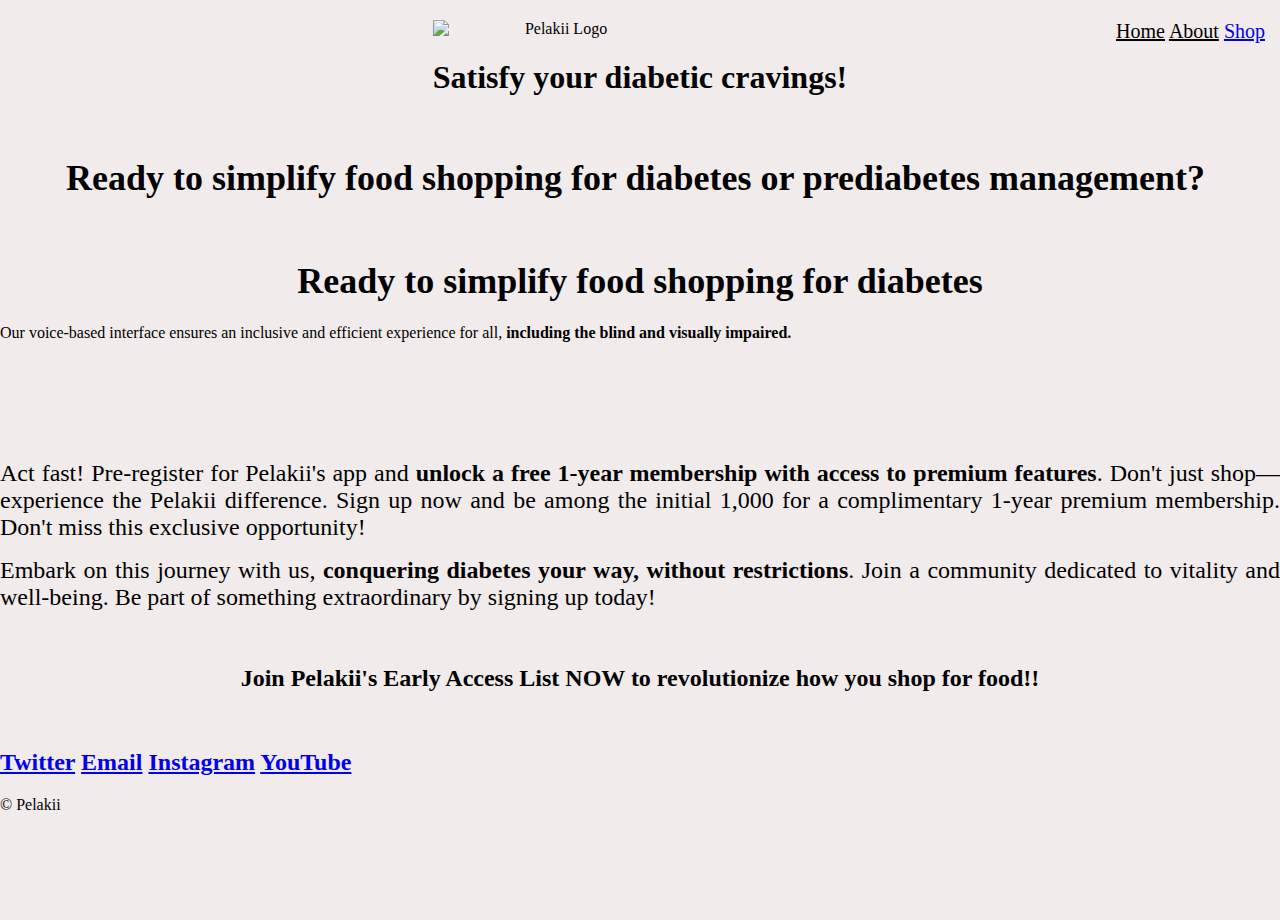
==== Fixing Portfolio/index.html @ a08e25d0 "Pelakii Logo Added" ====
<!doctype html>
<html lang="en">

<head>
  <meta charset="utf-8">
  <meta name="viewport" content="width=device-width, initial-scale=1">
  <meta name="description" content="description of your page">
  <meta name="author" content="About Pelakii">
  <!-- you would link to an external stylesheet here! -->
  <link rel="stylesheet" type="text/css" href="./style.css">
  <link href='https://fonts.googleapis.com/css?family=SecularOne' rel='stylesheet'>
  <!-- you would also link to Bootstrap here! -->
  <link href="https://cdn.jsdelivr.net/npm/bootstrap@5.3.0/dist/css/bootstrap.min.css" rel="stylesheet" integrity="sha384-9ndCyUaIbzAi2FUVXJi0CjmCapSmO7SnpJef0486qhLnuZ2cdeRhO02iuK6FUUVM" crossorigin="anonymous">
  <title>Home Page</title>
</head>
<body>
  <!-- <p>
    <a href="http://validator.w3.org/check?uri=referer">
       W3C validator
    </a>
  </p> -->
  <!-- Top right navigation-->
  <nav class="gradient-background">
    <div class="top-nav-right">
      <a id="home-link" href="index.html">Home</a>
      <a id="about-link" href="about.html">About</a>
      <a id="shop-link" href="shop.html">Shop</a>
    </div>
  </nav>
  <div class="pelakii-logo">
    <img src="Pelakii_logo.png" alt="Pelakii Logo">
  </div>

  <!-- Introduction Section  (from Bootstrap)-->
  <!-- <section class="pelakii-background"> -->
    <!-- <div class="container col-xxl-8 px-4 py-5 "> -->
  <section>
    <div class="container col-xxl-8 px-4 py-5">
      <div class="row flex-lg-row align-items-center g-5 py-5">
        <!-- <div class="col-10 col-sm-8 col-lg-6"> -->
        </div>
        <h1>Satisfy your diabetic cravings!</h1>
        <!-- <div class="col-lg-6">
        <div class="col-lg-10"> -->
          <!-- <h1 class="display-5 fw-bold text-body-emphasis lh-1 mb-3 text-lg-start">Pelakii
          </h1> -->
          <!-- <div class="d-grid gap-2 d-md-flex justify-content-md-start"> -->
          <p style="text-align: justify;"><br></p>
          <div>
            <!-- class="d-grid gap-2 d-md-flex justify-content-md-start" -->
            <h1><span style="font-size: 36px; text-align: center;">Ready to simplify food shopping for diabetes or prediabetes management?&nbsp;</span></h1>
          </div>
          <p style="text-align: justify;"><br></p>
          <p style="text-align: justify;">
          <h1><span style="font-size: 36px;">Ready to simplify food shopping for diabetes</span></h1>
            <span>
              Our voice-based interface ensures an inclusive and efficient experience for all, <strong>including the blind and visually impaired.</strong>
            </span>
            <p style="text-align: justify;"><br></p>
            <p style="text-align: justify;"><br></p>
          </p>
        </div>
        <!-- </div> -->
      </div>
    </div>
  </section>
  <section class="s_text_block pb40 o_colored_level pt0" data-snippet="s_text_block" data-name="Text" style="background-image: none;">
          <div class="s_allow_columns container">
    <p style="text-align: justify;"><br></p>
    <div class="s_allow_columns container">
              <p style="text-align: justify;"><span style="font-size: 24px;">Act fast! Pre-register for Pelakii's app and <strong>unlock a free 1-year membership with access to premium features</strong>. Don't just shop—experience the Pelakii difference.&nbsp;Sign up now and be among the initial 1,000 for a complimentary 1-year premium membership. Don't miss this exclusive opportunity!</span></p><p style="text-align: justify;"><span style="font-size: 24px;">
  Embark on this journey with us, <strong>conquering diabetes your way,</strong> <strong>without restrictions</strong>. Join a community dedicated to vitality and well-being. Be part of something extraordinary by signing up today!</span></p><p style="text-align: justify;"><br></p><h2 style="text-align: center;"><font class="text-o-color-1">Join Pelakii's Early Access List NOW to revolutionize how you shop for food!!</font></h2><p style="text-align: center;"><br></p><section class="s_website_form pt16 pb16" data-vcss="001" data-snippet="s_website_form" data-name="Form">
          <div class="container">
          <h2 class="text-center">
          <a href="https://www.linkedin.com/in/tanis-sarbatananda-a0406021b/" class="nav-link px-2 text-body-secondary">Twitter</a>
          <a href="info@pelakii.com" class="nav-link px-2 text-body-secondary">Email</a>
          <!-- Instagram Link -->
          <a href="https://www.instagram.com/joinpelakii/" class="nav-link px-2 text-body-secondary">Instagram</a>
          <!-- YouTube Link -->
          <a href="https://www.youtube.com/channel/UCVCGbaLdKcAkzgATkxF64Fg" class="nav-link px-2 text-body-secondary">YouTube</a>
        </h2>
        <p class="text-center text-body-secondary">© Pelakii</p>
      </footer>
    </div>
  </div>
</body>
</html>
---- Fixing Portfolio/style.css ----
.gradient-background {
    background: linear-gradient(300deg, #00bfff, #ff4c68, #ef8172);
    animation: gradient-animation 18s ease infinite;
  }


.pelakii-background {
  background: linear-gradient(200deg, #0b4f05, #fa40b6, #d4ef72)
}


  /* "Project" Page */



    /* Literal 'Problem Statement' Text */

    .literal-problem-statement-text
    {
      text-align: center;
      color: #ff4c68;
      margin-top: 50px;
    }


          /* Actual 'Problem Statement' Text  */
          .actual-problem-statement-text
          {
            text-align: left;
            margin: 20px auto 5px auto;
            font-size: 1.3rem;
            max-width: 800px;  
          }


    /*  Literal 'Survey Analysis' Text */

    .literal-survey-analysis-text
    {
      text-align: center;
      color: #ff4c68;
      margin-top: 65px;
    }


          /* Actual-Survey-Analysis-Text */
          .actual-survey-analysis-text
          {
            text-align: left;
            margin: 30px auto 5px auto;
            font-size: 1.3rem;
            max-width: 800px;  
          }



       /*  Literal 'Competitive Analysis' Text */

       .literal-competitive-analysis-text
       {
         text-align: center;
         color: #ff4c68;
         margin-top: 65px;
       }


              /* Actual-Competitive-Analysis-Text */
          .actual-competitive-analysis-text
          {
            text-align: left;
            margin: 30px auto 5px auto;
            font-size: 1.3rem;
            max-width: 800px;  
          }


     /*  Literal 'Persona' Text */

     .literal-persona-text
     {
       text-align: center;
       color: #ff4c68;
       margin-top: 65px;
     }




                    /* Actual-Persona-Text */
                .actual-persona-text
                {
                  text-align: left;
                  margin: 30px auto 5px auto;
                  font-size: 1.3rem;
                  max-width: 800px;  
                }


     /*  Literal 'Storyboard' Text */

     .literal-storybaord-text
     {
       text-align: center;
       color: #ff4c68;
       margin-top: 65px;
     }



                  /* Actual-Storyboard-Text */
              .actual-storyboard-text
              {
                text-align: left;
                margin: 30px auto 5px auto;
                font-size: 1.3rem;
                max-width: 800px;  
              }


    /*  Literal 'Storyboard' Text */

     .literal-conclusion-text
     {
       text-align: center;
       color: #ff4c68;
       margin-top: 65px;
     }

           /* Actual-Conclusion-Text */
           .actual-conclusion-text
           {
             text-align: left;
             margin: 30px auto 5px auto;
             font-size: 1.3rem;
             max-width: 800px;  
           }


/* from Google Font */

.playfair-display-uniquifier {
  font-family: "Playfair Display", serif;
  font-optical-sizing: auto;
  font-weight: weight;
  font-style: normal;
}

/* Adjust font */
.display-5{
    font-family: 'Secular One';
}

/* Make navigation appear on top right */
.top-nav-right{
  top: 0;
  right: 0;
  float: right;
  margin-right: 15px;
  font-size: 20px;
  color: black;
}

/* Adjust the color of 3 links to 3 different pages */
#home-link,
#about-link,
#project-link {
  color: black;
}
  


.poster{
  
  display: block;
  margin-left: auto;
  margin-right: auto;
}



#first-poster{
  width: 700px;
  margin-top: 40px;

}

#second-poster{
  width: 700px;
  margin-top: 40px;
}


.project-title{
  width: 100%;
  display: flex;
  justify-content: center;
  align-items: center;
  padding-top: 50px;
}

/* Adjust bullet points to be center */
.bullet-points{
  padding-top: 30px;
  display: flex;
  justify-content: center;
}


.horizontal-line{
  
  width: 100%;
  color: black;
}

/* 
Make bullet point appear in front of each sentence */
.myself_section ul {
  list-style-position: inside;
}

body {
  width: 100%; /* Set the width to 100% of the viewport width */
  height: 100vh; /* Set the height to 100% of the viewport height */

  margin: 0;
  padding: 0;
  /* Google Font */
  /* This make every page to be this font */
  font-family: "Playfair Display", serif;
}

/* Have video appear center of the web page */
.video{
  display: flex;
  justify-content: center;
  align-items: center;
}


/* adjust responsiveness when screen is 640px or below*/
@media (max-width: 640px){
  .top-nav-right{
    top: 0;
    right: 0;
    float: left;
    margin-right: 15px;
    font-size: 20px;
    color: black;
  }

  #first-poster{
    width: 500px;
    margin-top: 40px;
  }

  #second-poster{
    width: 500px;
    margin-top: 40px;
  }

  .video{
    width: 500px;
    display: flex;
    justify-content: right;
   
  }

  .tanis_guitar_pic{
    width: 500px;
  }






}

 
/* Payment Page Styles */

/* Center the form */
form {
  max-width: 600px;
  margin: 0 auto;
  padding: 20px;
  border: 1px solid #ccc;
  border-radius: 5px;
  background-color: #f9f9f9;
}

/* Style form fields */
input[type="text"],
input[type="email"],
input[type="number"],
textarea {
  width: 100%;
  padding: 10px;
  margin-bottom: 10px;
  border: 1px solid #ccc;
  border-radius: 5px;
  box-sizing: border-box;
}

/* Style submit button */
input[type="submit"] {
  width: 100%;
  padding: 10px;
  border: none;
  border-radius: 5px;
  background-color: #ff4c68;
  color: white;
  font-size: 16px;
  cursor: pointer;
}

input[type="submit"]:hover {
  background-color: #e0445f;
}

/* Style labels */
label {
  font-weight: bold;
}

/* Adjust responsiveness for smaller screens */
@media (max-width: 640px) {
  form {
      padding: 10px;
  }
}

h1 {
  text-align: center;
}

/* CSS for button */
input[type="submit"] {
  background-color: #E880AE; /* Set button background color */
  color: white; /* Set button text color */
  padding: 10px 20px; /* Adjust padding */
  border: none; /* Remove button border */
  cursor: pointer; /* Change cursor on hover */
}

/* Change button color on hover */
input[type="submit"]:hover {
  background-color: #D36BA1;
}

.pelakii-logo {
  text-align: center;
  margin-top: 20px;
}

.pelakii-logo img {
  max-width: 250px; /* Adjust as needed */
  display: block; /* Ensures the image is treated as a block element */
  margin-left: auto; /* Centers the image horizontally */
  margin-right: auto; /* Centers the image horizontally */
}

body {
  background-color: #F2EBEB;
}
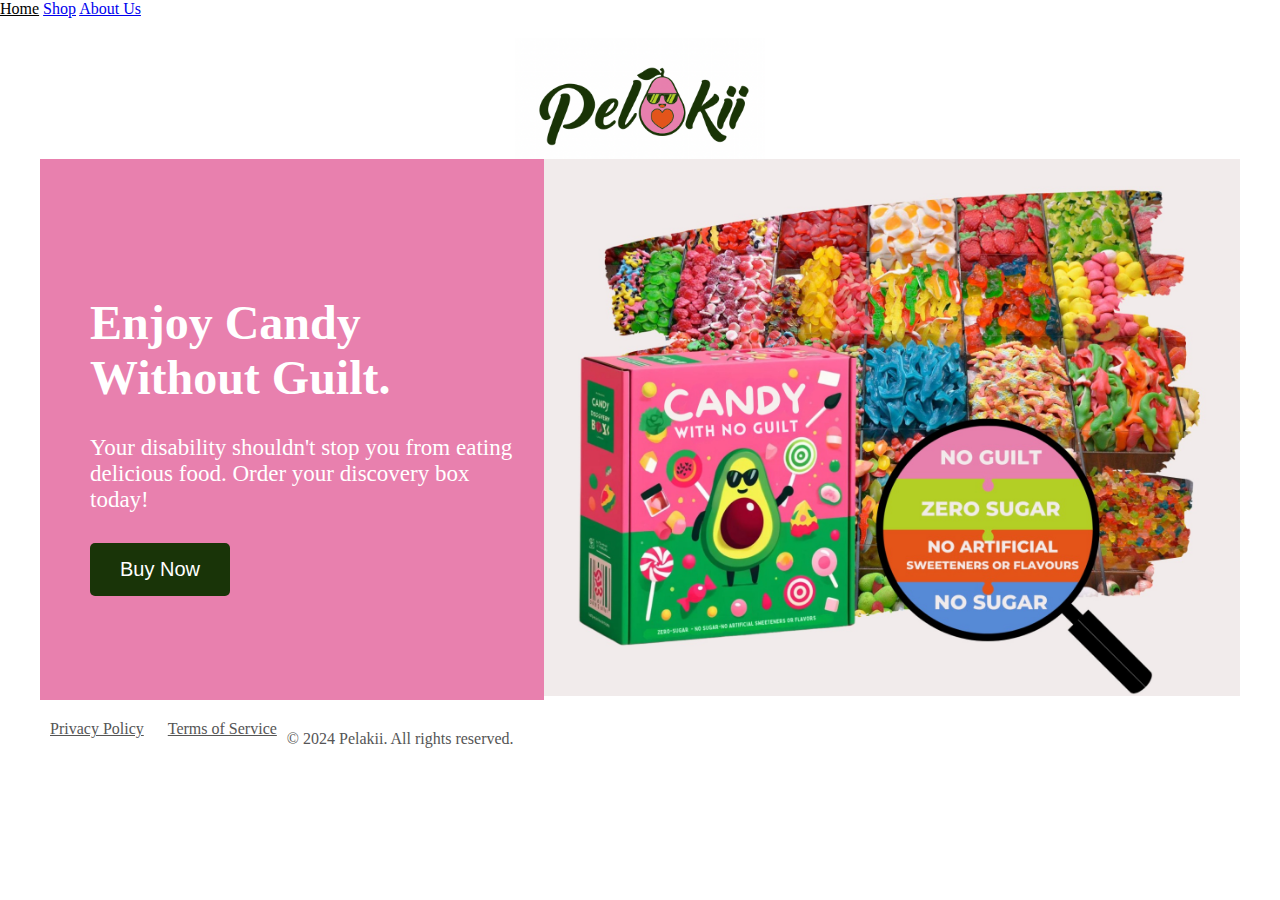
==== commit 7cd2000d: "changed index.html" ====
--- a/Fixing Portfolio/index.html
+++ b/Fixing Portfolio/index.html
@@ -1,87 +1,47 @@
-<!doctype html>
+<!DOCTYPE html>
 <html lang="en">
-
 <head>
-  <meta charset="utf-8">
-  <meta name="viewport" content="width=device-width, initial-scale=1">
-  <meta name="description" content="description of your page">
-  <meta name="author" content="About Pelakii">
-  <!-- you would link to an external stylesheet here! -->
-  <link rel="stylesheet" type="text/css" href="./style.css">
-  <link href='https://fonts.googleapis.com/css?family=SecularOne' rel='stylesheet'>
-  <!-- you would also link to Bootstrap here! -->
-  <link href="https://cdn.jsdelivr.net/npm/bootstrap@5.3.0/dist/css/bootstrap.min.css" rel="stylesheet" integrity="sha384-9ndCyUaIbzAi2FUVXJi0CjmCapSmO7SnpJef0486qhLnuZ2cdeRhO02iuK6FUUVM" crossorigin="anonymous">
-  <title>Home Page</title>
+  <meta charset="UTF-8">
+  <meta name="viewport" content="width=device-width, initial-scale=1.0">
+  <title>Pelakii</title>
+  <link href="https://fonts.googleapis.com/css2?family=Montserrat:wght@400;700&display=swap" rel="stylesheet">
+  <link rel="stylesheet" href="style.css">
 </head>
 <body>
-  <!-- <p>
-    <a href="http://validator.w3.org/check?uri=referer">
-       W3C validator
-    </a>
-  </p> -->
-  <!-- Top right navigation-->
-  <nav class="gradient-background">
-    <div class="top-nav-right">
-      <a id="home-link" href="index.html">Home</a>
-      <a id="about-link" href="about.html">About</a>
-      <a id="shop-link" href="shop.html">Shop</a>
-    </div>
-  </nav>
-  <div class="pelakii-logo">
-    <img src="Pelakii_logo.png" alt="Pelakii Logo">
-  </div>
-
-  <!-- Introduction Section  (from Bootstrap)-->
-  <!-- <section class="pelakii-background"> -->
-    <!-- <div class="container col-xxl-8 px-4 py-5 "> -->
-  <section>
-    <div class="container col-xxl-8 px-4 py-5">
-      <div class="row flex-lg-row align-items-center g-5 py-5">
-        <!-- <div class="col-10 col-sm-8 col-lg-6"> -->
-        </div>
-        <h1>Satisfy your diabetic cravings!</h1>
-        <!-- <div class="col-lg-6">
-        <div class="col-lg-10"> -->
-          <!-- <h1 class="display-5 fw-bold text-body-emphasis lh-1 mb-3 text-lg-start">Pelakii
-          </h1> -->
-          <!-- <div class="d-grid gap-2 d-md-flex justify-content-md-start"> -->
-          <p style="text-align: justify;"><br></p>
-          <div>
-            <!-- class="d-grid gap-2 d-md-flex justify-content-md-start" -->
-            <h1><span style="font-size: 36px; text-align: center;">Ready to simplify food shopping for diabetes or prediabetes management?&nbsp;</span></h1>
+  <header>
+      <div class="top-nav">
+          <nav>
+              <a id="home-link" href="index.html">Home</a>
+              <a id="shop-link" href="shop.html">Shop</a>
+              <a id="contact-link" href="about.html">About Us</a>
+          </nav>
+      </div>
+      <div class="pelakii-logo">
+          <img src="Pelakii_Logo.png" alt="Pelakii Logo">
+      </div>
+  </header>
+  <section class="main-section">
+      <div class="container">
+          <div class="left-container">
+              <div class="content-wrapper">
+                  <h1>Enjoy Candy Without Guilt.</h1>
+                  <p>Your disability shouldn't stop you from eating delicious food. Order your discovery box today!</p>
+                  <button class="sign-up-button">Buy Now</button>
+              </div>
           </div>
-          <p style="text-align: justify;"><br></p>
-          <p style="text-align: justify;">
-          <h1><span style="font-size: 36px;">Ready to simplify food shopping for diabetes</span></h1>
-            <span>
-              Our voice-based interface ensures an inclusive and efficient experience for all, <strong>including the blind and visually impaired.</strong>
-            </span>
-            <p style="text-align: justify;"><br></p>
-            <p style="text-align: justify;"><br></p>
-          </p>
-        </div>
-        <!-- </div> -->
+          <div class="right-container">
+              <img src="promo_image.jpeg" alt="Delicious Candy">
+          </div>
       </div>
-    </div>
   </section>
-  <section class="s_text_block pb40 o_colored_level pt0" data-snippet="s_text_block" data-name="Text" style="background-image: none;">
-          <div class="s_allow_columns container">
-    <p style="text-align: justify;"><br></p>
-    <div class="s_allow_columns container">
-              <p style="text-align: justify;"><span style="font-size: 24px;">Act fast! Pre-register for Pelakii's app and <strong>unlock a free 1-year membership with access to premium features</strong>. Don't just shop—experience the Pelakii difference.&nbsp;Sign up now and be among the initial 1,000 for a complimentary 1-year premium membership. Don't miss this exclusive opportunity!</span></p><p style="text-align: justify;"><span style="font-size: 24px;">
-  Embark on this journey with us, <strong>conquering diabetes your way,</strong> <strong>without restrictions</strong>. Join a community dedicated to vitality and well-being. Be part of something extraordinary by signing up today!</span></p><p style="text-align: justify;"><br></p><h2 style="text-align: center;"><font class="text-o-color-1">Join Pelakii's Early Access List NOW to revolutionize how you shop for food!!</font></h2><p style="text-align: center;"><br></p><section class="s_website_form pt16 pb16" data-vcss="001" data-snippet="s_website_form" data-name="Form">
-          <div class="container">
-          <h2 class="text-center">
-          <a href="https://www.linkedin.com/in/tanis-sarbatananda-a0406021b/" class="nav-link px-2 text-body-secondary">Twitter</a>
-          <a href="info@pelakii.com" class="nav-link px-2 text-body-secondary">Email</a>
-          <!-- Instagram Link -->
-          <a href="https://www.instagram.com/joinpelakii/" class="nav-link px-2 text-body-secondary">Instagram</a>
-          <!-- YouTube Link -->
-          <a href="https://www.youtube.com/channel/UCVCGbaLdKcAkzgATkxF64Fg" class="nav-link px-2 text-body-secondary">YouTube</a>
-        </h2>
-        <p class="text-center text-body-secondary">© Pelakii</p>
-      </footer>
-    </div>
-  </div>
+  <footer class="footer-section">
+      <div class="container">
+          <nav>
+              <a class="nav-link" href="#">Privacy Policy</a>
+              <a class="nav-link" href="#">Terms of Service</a>
+          </nav>
+          <p>&copy; 2024 Pelakii. All rights reserved.</p>
+      </div>
+  </footer>
 </body>
-</html>+</html>
--- a/Fixing Portfolio/style.css
+++ b/Fixing Portfolio/style.css
@@ -1,13 +1,125 @@
-
-.gradient-background {
-    background: linear-gradient(300deg, #00bfff, #ff4c68, #ef8172);
-    animation: gradient-animation 18s ease infinite;
-  }
-
-
-.pelakii-background {
-  background: linear-gradient(200deg, #0b4f05, #fa40b6, #d4ef72)
-}
+body {
+  background-color: #FFFFFF; /* Set entire page background to pure white */
+  font-family: "Montserrat", sans-serif;
+  margin: 0;
+  padding: 0;
+}
+
+.top-bar {
+  display: flex;
+  justify-content: space-between;
+  align-items: center;
+  padding: 20px 40px; /* Adjust padding as needed */
+}
+
+.top-bar nav {
+  display: flex;
+}
+
+.top-bar nav a {
+  margin-right: 20px;
+  color: #193408; /* Set link color */
+}
+
+.logo img {
+  max-width: 250px;
+}
+
+.main-section {
+  display: flex;
+}
+
+.container {
+  max-width: 1200px; /* Limiting max width to keep reasonable sizing */
+  width: 100%;
+  margin: 0 auto;
+  display: flex;
+}
+
+.left-container {
+  width: 40%;
+  padding: 0 20px; /* Add padding to align content */
+  display: flex;
+  justify-content: center;
+  align-items: center;
+  background-color: #E880AE; /* Set background color */
+}
+
+.right-container {
+  width: 60%;
+}
+
+.right-container img {
+  width: 100%;
+  height: auto;
+}
+
+.left-container .content-wrapper {
+  text-align: left;
+}
+
+.left-container h1 {
+  font-size: 48px;
+  margin-bottom: 30px; /* Add margin-bottom */
+  color: white; /* Set text color to white */
+  text-align: left;
+  margin-left: 30px;
+}
+
+.left-container p {
+  font-size: 23px;
+  margin-bottom: 30px; /* Add margin-bottom */
+  color: white; /* Set text color to white */
+  margin-left: 30px;
+}
+
+.sign-up-button {
+  background-color: #193408; /* Set button background color */
+  color: white; /* Set button text color to white */
+  padding: 15px 30px;
+  border: none;
+  border-radius: 5px;
+  font-size: 20px;
+  cursor: pointer;
+  margin-left: 30px;
+}
+
+.sign-up-button:hover {
+  background-color: #142907; /* Darken button color on hover */
+}
+
+.footer-section {
+  background-color: #FFFFFF; /* Pure white background */
+  padding: 20px 0;
+  text-align: center;
+}
+
+.footer-section .nav-link {
+  color: #555;
+  margin: 0 10px;
+  display: inline-block;
+}
+
+.footer-section p {
+  color: #555;
+  margin-top: 10px;
+}
+
+@media (max-width: 768px) {
+  .container {
+    flex-direction: column;
+  }
+
+  .left-container, .right-container {
+    width: 100%;
+    padding: 0 10px;
+  }
+}
+
+
+
+
+
 
 
   /* "Project" Page */
@@ -361,7 +473,5 @@
   margin-right: auto; /* Centers the image horizontally */
 }
 
-body {
-  background-color: #F2EBEB;
-}
-
+
+
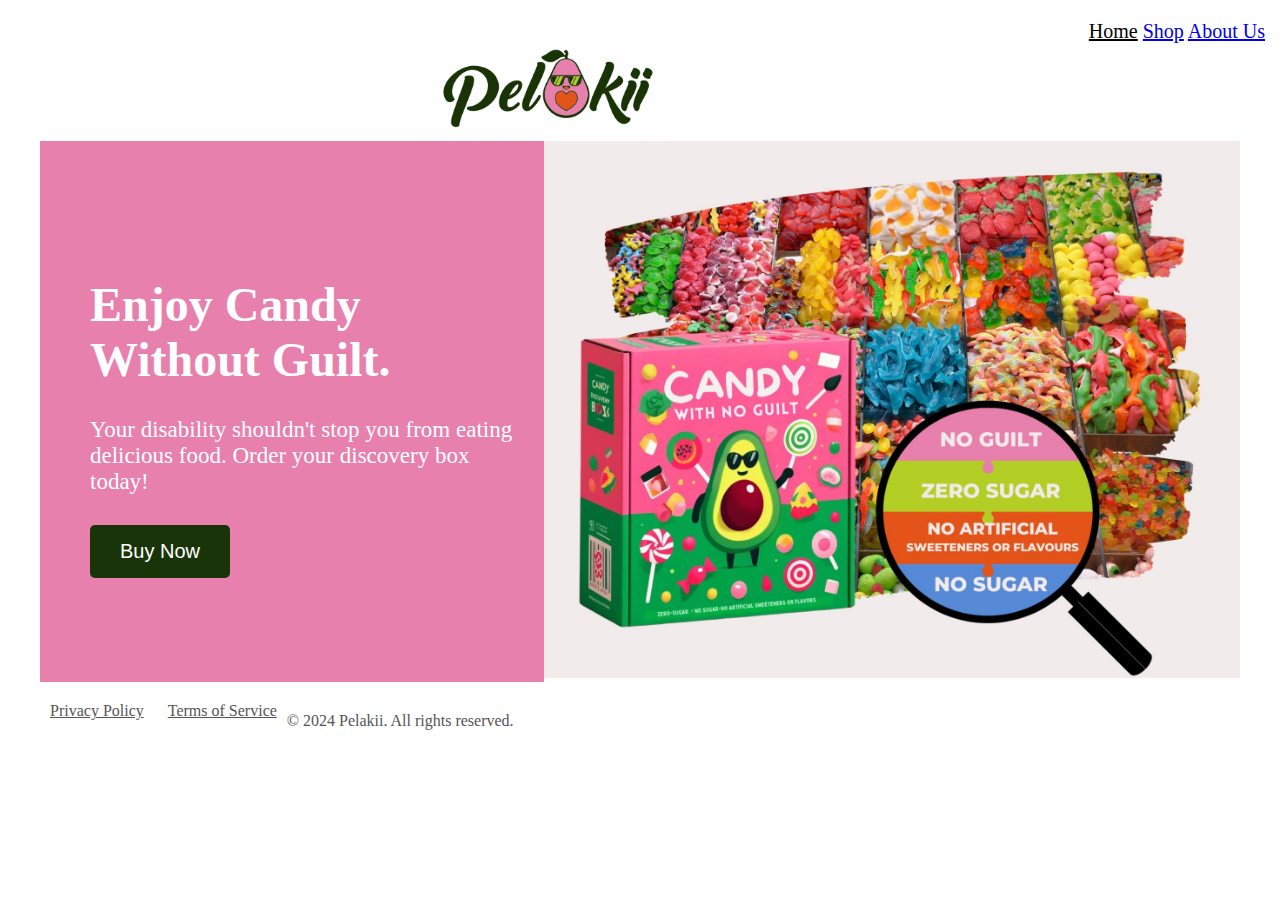
==== commit d53af777: "Nav Bar Standardization" ====
--- a/Fixing Portfolio/index.html
+++ b/Fixing Portfolio/index.html
@@ -9,7 +9,7 @@
 </head>
 <body>
   <header>
-      <div class="top-nav">
+      <div class="top-nav-right">
           <nav>
               <a id="home-link" href="index.html">Home</a>
               <a id="shop-link" href="shop.html">Shop</a>
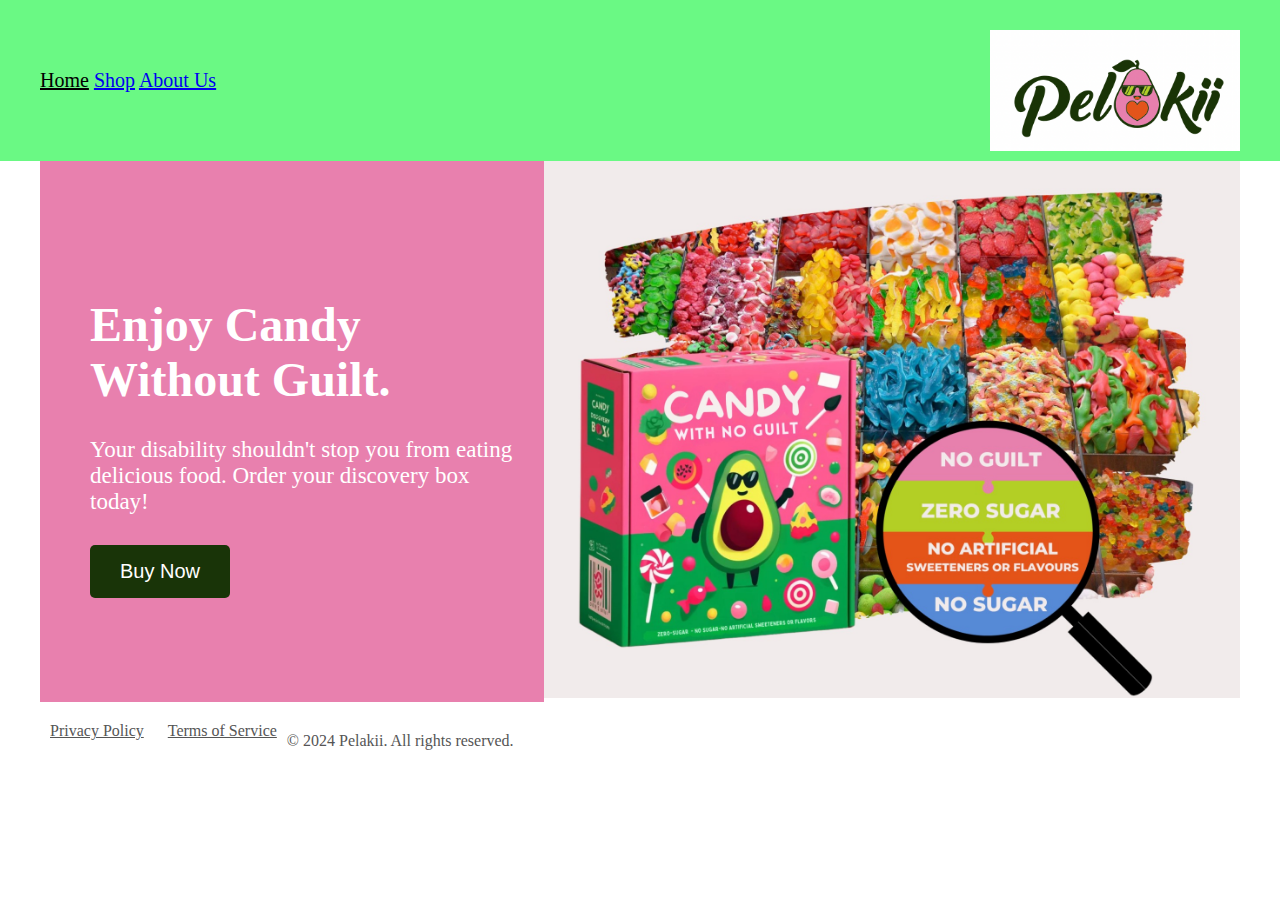
==== commit d8593c5d: "Nav Bar" ====
--- a/Fixing Portfolio/index.html
+++ b/Fixing Portfolio/index.html
@@ -9,6 +9,7 @@
 </head>
 <body>
   <header>
+    <div class="top-nav">
       <div class="top-nav-right">
           <nav>
               <a id="home-link" href="index.html">Home</a>
@@ -19,6 +20,7 @@
       <div class="pelakii-logo">
           <img src="Pelakii_Logo.png" alt="Pelakii Logo">
       </div>
+    </div>
   </header>
   <section class="main-section">
       <div class="container">
--- a/Fixing Portfolio/style.css
+++ b/Fixing Portfolio/style.css
@@ -263,6 +263,16 @@
     font-family: 'Secular One';
 }
 
+.top-nav {
+  display: flex;
+  width: 100%; /* Set to 100% to cover the full width */
+  justify-content: space-between;
+  align-items: center;
+  padding: 10px 40px; /* Adjust padding as needed */
+  background-color: #6af984; /* Background color for visibility */
+  box-sizing: border-box;
+}
+
 /* Make navigation appear on top right */
 .top-nav-right{
   top: 0;
@@ -270,7 +280,8 @@
   float: right;
   margin-right: 15px;
   font-size: 20px;
-  color: black;
+  color: pink;
+  /* background-color: pink; */
 }
 
 /* Adjust the color of 3 links to 3 different pages */
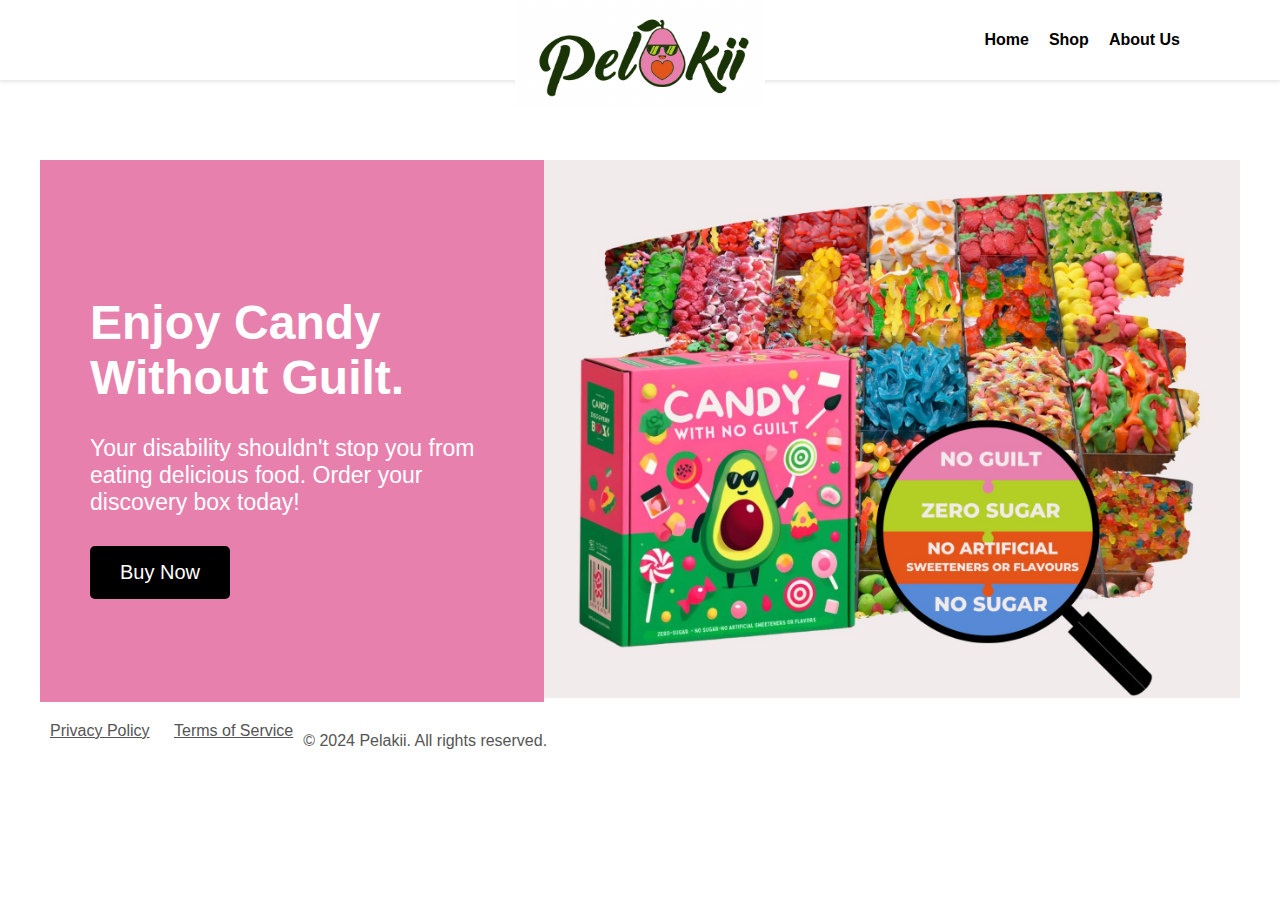
==== commit eac30cb6: "changed nav bar, added process payment page" ====
--- a/Fixing Portfolio/index.html
+++ b/Fixing Portfolio/index.html
@@ -4,46 +4,45 @@
   <meta charset="UTF-8">
   <meta name="viewport" content="width=device-width, initial-scale=1.0">
   <title>Pelakii</title>
-  <link href="https://fonts.googleapis.com/css2?family=Montserrat:wght@400;700&display=swap" rel="stylesheet">
   <link rel="stylesheet" href="style.css">
 </head>
 <body>
   <header>
     <div class="top-nav">
+      <div class="pelakii-logo">
+        <img src="Pelakii_Logo.png" alt="Pelakii Logo">
+      </div>
       <div class="top-nav-right">
-          <nav>
-              <a id="home-link" href="index.html">Home</a>
-              <a id="shop-link" href="shop.html">Shop</a>
-              <a id="contact-link" href="about.html">About Us</a>
-          </nav>
-      </div>
-      <div class="pelakii-logo">
-          <img src="Pelakii_Logo.png" alt="Pelakii Logo">
+        <nav>
+          <a id="home-link" href="index.html">Home</a>
+          <a id="shop-link" href="shop.html">Shop</a>
+          <a id="contact-link" href="about.html">About Us</a>
+        </nav>
       </div>
     </div>
   </header>
   <section class="main-section">
-      <div class="container">
-          <div class="left-container">
-              <div class="content-wrapper">
-                  <h1>Enjoy Candy Without Guilt.</h1>
-                  <p>Your disability shouldn't stop you from eating delicious food. Order your discovery box today!</p>
-                  <button class="sign-up-button">Buy Now</button>
-              </div>
-          </div>
-          <div class="right-container">
-              <img src="promo_image.jpeg" alt="Delicious Candy">
-          </div>
+    <div class="container">
+      <div class="left-container">
+        <div class="content-wrapper">
+          <h1>Enjoy Candy Without Guilt.</h1>
+          <p>Your disability shouldn't stop you from eating delicious food. Order your discovery box today!</p>
+          <button class="sign-up-button">Buy Now</button>
+        </div>
       </div>
+      <div class="right-container">
+        <img src="promo_image.jpeg" alt="Delicious Candy">
+      </div>
+    </div>
   </section>
   <footer class="footer-section">
-      <div class="container">
-          <nav>
-              <a class="nav-link" href="#">Privacy Policy</a>
-              <a class="nav-link" href="#">Terms of Service</a>
-          </nav>
-          <p>&copy; 2024 Pelakii. All rights reserved.</p>
-      </div>
+    <div class="container">
+      <nav>
+        <a class="nav-link" href="#">Privacy Policy</a>
+        <a class="nav-link" href="#">Terms of Service</a>
+      </nav>
+      <p>&copy; 2024 Pelakii. All rights reserved.</p>
+    </div>
   </footer>
 </body>
 </html>
--- a/Fixing Portfolio/style.css
+++ b/Fixing Portfolio/style.css
@@ -5,20 +5,45 @@
   padding: 0;
 }
 
-.top-bar {
-  display: flex;
-  justify-content: space-between;
+.top-nav {
+  display: flex;
+  justify-content: center; /* Center the logo */
   align-items: center;
-  padding: 20px 40px; /* Adjust padding as needed */
-}
-
-.top-bar nav {
-  display: flex;
-}
-
-.top-bar nav a {
-  margin-right: 20px;
-  color: #193408; /* Set link color */
+  padding: 0px 40px; /* Adjust padding as needed */
+  position: relative; /* To use absolute positioning for nav */
+  height: 80px; /* Set a fixed height */
+  background-color: #fff; /* Ensure the background is white */
+  box-shadow: 0 2px 4px rgba(0, 0, 0, 0.1); /* Add subtle shadow for aesthetics */
+}
+
+
+.pelakii-logo {
+  position: absolute; /* Use absolute positioning */
+  left: 50%; /* Center horizontally */
+  transform: translateX(-50%); /* Center horizontally */
+}
+
+.top-nav-right {
+  margin-left: auto; /* Push navigation to the right */
+  padding-right: 60px; /* Add padding to the right */
+
+}
+
+.top-nav-right nav {
+  display: flex;
+}
+
+.top-nav-right nav a {
+  margin-left: 20px; /* Adjust spacing as needed */
+  text-decoration: none; /* Remove underline */
+  color: black; /* Set text color to black */
+  font-weight: 600; /* Make text slightly bolder */
+  font-size: 16px; /* Set font size */
+  transition: color 0.3s ease; /* Smooth transition for hover effect */
+}
+
+.top-nav-right nav a:hover {
+  color: #E880AE; /* Change color on hover */
 }
 
 .logo img {
@@ -27,6 +52,7 @@
 
 .main-section {
   display: flex;
+  margin-top: 80px; /* Add margin-top to ensure it starts below the top-nav */
 }
 
 .container {
@@ -74,7 +100,7 @@
 }
 
 .sign-up-button {
-  background-color: #193408; /* Set button background color */
+  background-color:black; /* Set button background color */
   color: white; /* Set button text color to white */
   padding: 15px 30px;
   border: none;
@@ -120,15 +146,14 @@
 
 
 
-
-
-  /* "Project" Page */
+/* -----------------------------------------------------------------------------------------*/
+/* Beginning of About Page */
 
 
 
     /* Literal 'Problem Statement' Text */
 
-    .literal-problem-statement-text
+    .literal-What-is-Pelakii-text
     {
       text-align: center;
       color: #ff4c68;
@@ -189,7 +214,7 @@
 
      /*  Literal 'Persona' Text */
 
-     .literal-persona-text
+     .literal-our-values-text
      {
        text-align: center;
        color: #ff4c68;
@@ -200,7 +225,7 @@
 
 
                     /* Actual-Persona-Text */
-                .actual-persona-text
+                .actual-our-values-text
                 {
                   text-align: left;
                   margin: 30px auto 5px auto;
@@ -249,47 +274,20 @@
            }
 
 
+
+/* The End of About Page */
+/* -----------------------------------------------------------------------------------------*/
+
+
+
 /* from Google Font */
 
-.playfair-display-uniquifier {
-  font-family: "Playfair Display", serif;
-  font-optical-sizing: auto;
-  font-weight: weight;
-  font-style: normal;
-}
 
 /* Adjust font */
 .display-5{
     font-family: 'Secular One';
 }
 
-.top-nav {
-  display: flex;
-  width: 100%; /* Set to 100% to cover the full width */
-  justify-content: space-between;
-  align-items: center;
-  padding: 10px 40px; /* Adjust padding as needed */
-  background-color: #6af984; /* Background color for visibility */
-  box-sizing: border-box;
-}
-
-/* Make navigation appear on top right */
-.top-nav-right{
-  top: 0;
-  right: 0;
-  float: right;
-  margin-right: 15px;
-  font-size: 20px;
-  color: pink;
-  /* background-color: pink; */
-}
-
-/* Adjust the color of 3 links to 3 different pages */
-#home-link,
-#about-link,
-#project-link {
-  color: black;
-}
   
 
 
@@ -342,16 +340,7 @@
   list-style-position: inside;
 }
 
-body {
-  width: 100%; /* Set the width to 100% of the viewport width */
-  height: 100vh; /* Set the height to 100% of the viewport height */
-
-  margin: 0;
-  padding: 0;
-  /* Google Font */
-  /* This make every page to be this font */
-  font-family: "Playfair Display", serif;
-}
+
 
 /* Have video appear center of the web page */
 .video{
@@ -484,5 +473,10 @@
   margin-right: auto; /* Centers the image horizontally */
 }
 
-
-
+/* product page */
+
+/* payment processed page */
+.btn-custom {
+  background-color: #D36BA1;
+  border-color: #D36BA1;
+}
